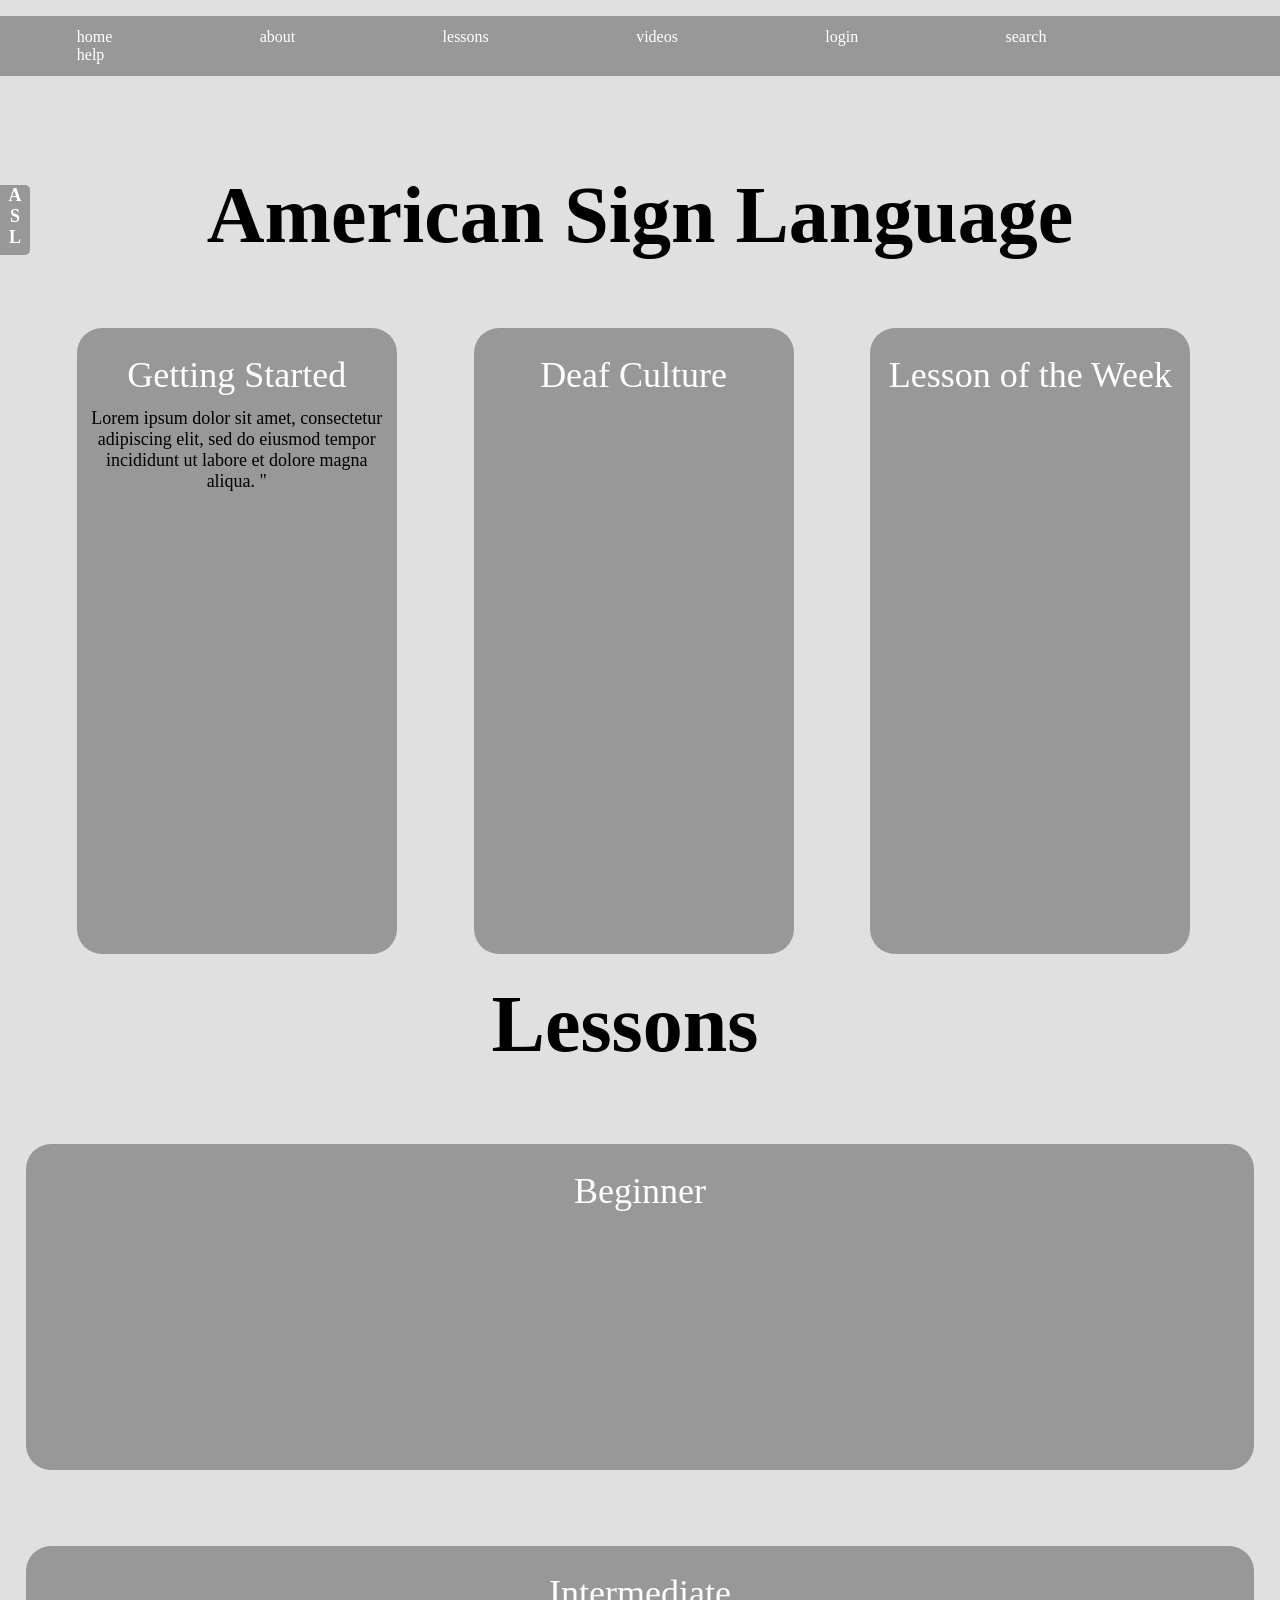
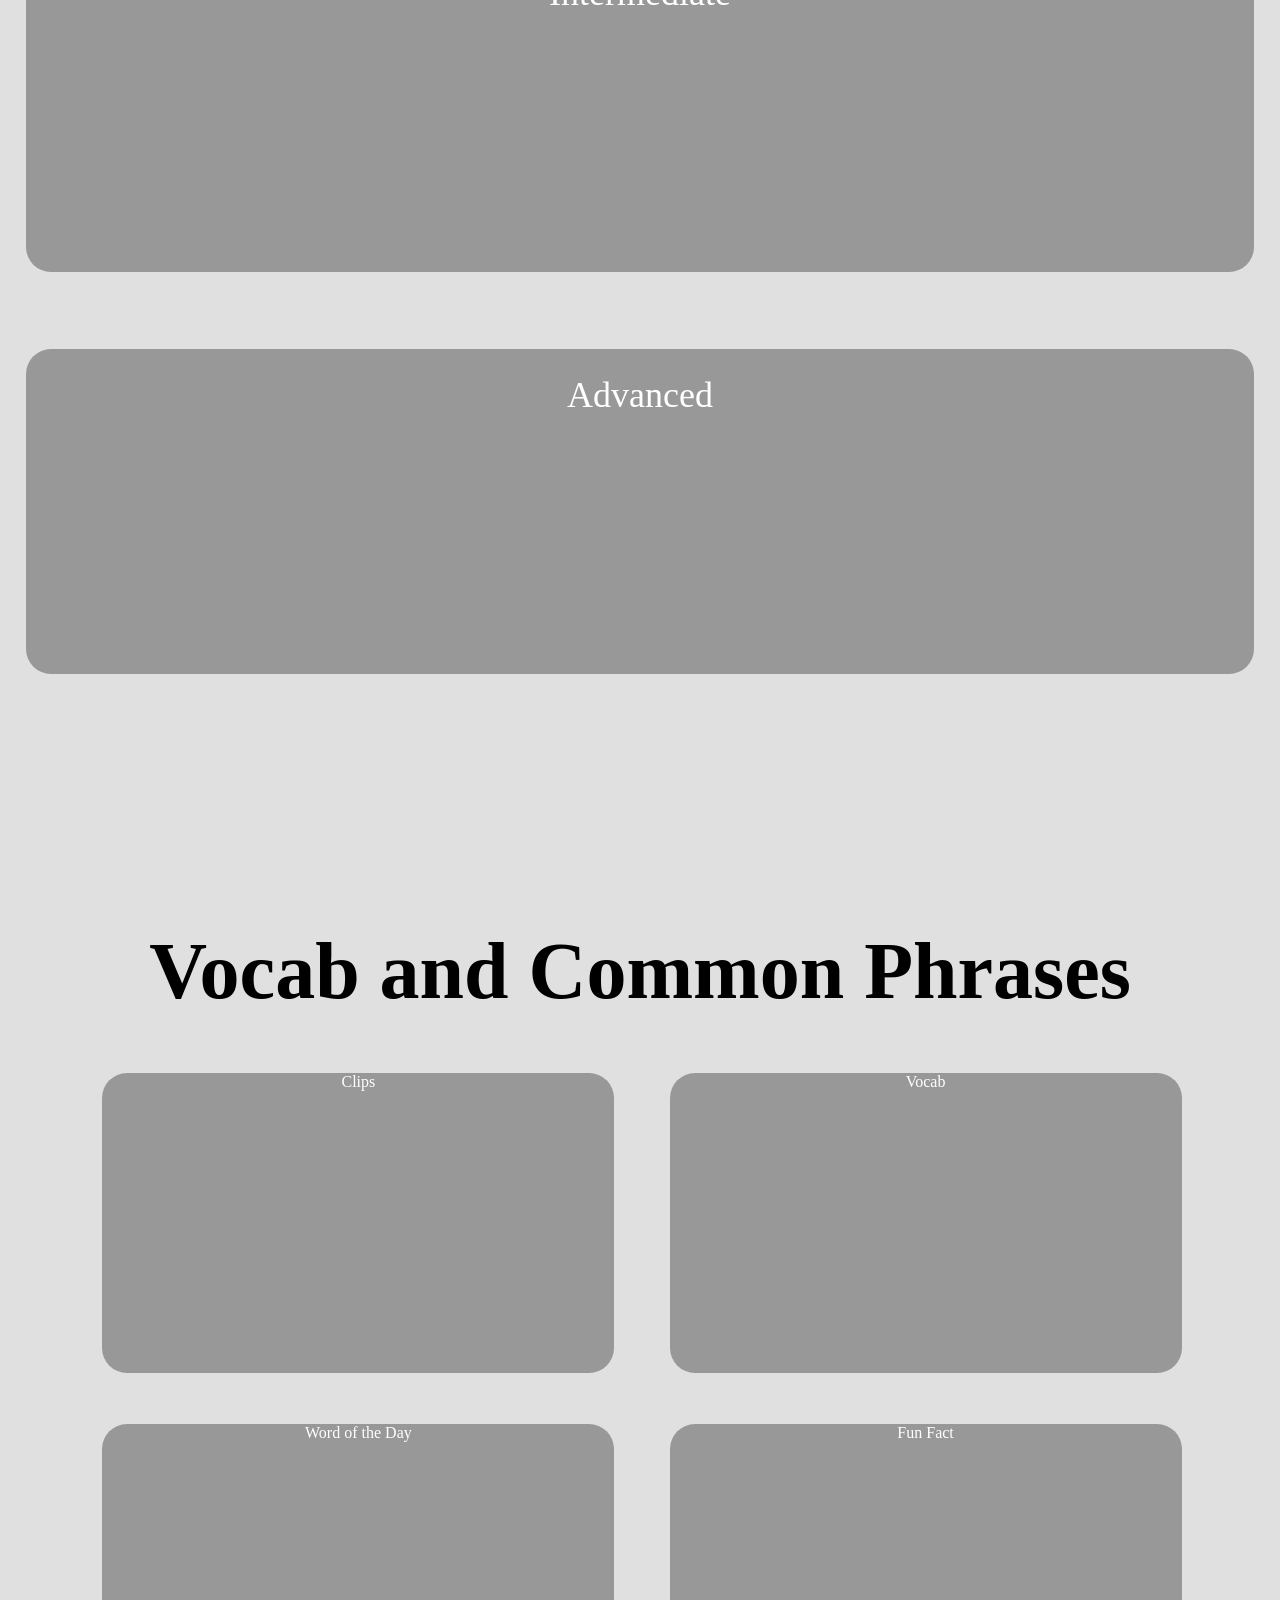
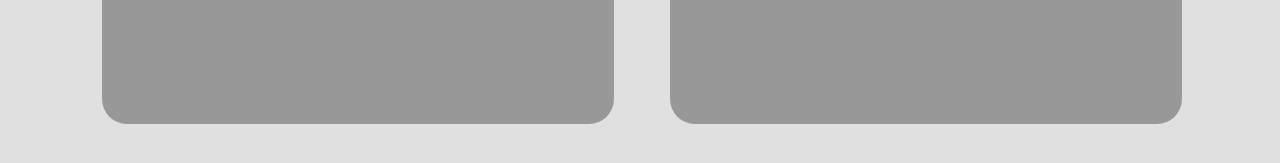
==== index.html @ b892495a "WDD_final_project" ====
<!DOCTYPE html>
<html>
	<link rel="stylesheet" type="text/css" href="assets/css/style.css"/>
	<script src="http://code.jquery.com/jquery-1.11.0.min.js"></script>
	<script src="assets/jquery/script.js"></script>
	<!--<script src="assets/jquery/jquery-1.9.1.js"></script>
	<script src="assets/jquery/script.js"></script> -->

	<head>
		<div id="navbar">
			<div class="box">home
			</div>
			<div class="box">about
			</div>
			<div class="box" id = "lessons-box">lessons
			</div>
			<div class="box">videos
			</div>
			<div class="box">login
			</div>
			<div class="box">search
			</div>
			<div class="box">help
			</div>
		</div>
		<div class = "box" id = "lessons-dropdown"> 
			<ul id = "lessons-list">	
				<li>menu-item1</li>
				<li>menu-item2</li>
				<li>menu-item3</li>
			</ul>
		</div>
		<p id = "naveen"> My name is Naveen</p>
		var x = $('#naveen').text();
	<body>
		<!-- <div id="sidebar"> -->
			<img src="assets/img/asl.jpg" id="sidebar" alt="sidebar" style="width:175px"> <!--width 524 height 2100; 1280x800-->
		</div>
		<div id="title">American Sign Language
			<div id="tab">A<br>S<br>L</div>

		</div>
		<br>
		<div id="containers">
			<div class="container">Getting Started
				 <div class="first-container-text"> Lorem ipsum dolor sit amet, consectetur adipiscing elit, sed do eiusmod tempor incididunt ut labore et dolore magna aliqua. " </div> 
			</div>
			<div class="container">Deaf Culture</div>
			<div class="container">Lesson of the Week
			<!-- <embed width="280" height="150" src="https://www.youtube.com/watch?v=oK4lfqaKm7E&feature=youtu.be&t=29s"> -->

			<div id="video-of-the-week" style="padding-top: 10%;">
				<iframe width="280" height="315" src="http://www.youtube.com/embed/oK4lfqaKm7E" frameborder="0" allowfullscreen></iframe>
			</div>
		</div>
		</div>
			<br> <br> <br> <br>
			<!--page 2-->
		<div id="title2">Lessons</div>
		<br>
		<div id="horizontal-containers">
			<div class="Hcontainer">Beginner</div>
			<div class="Hcontainer">Intermediate</div>
			<div class="Hcontainer">Advanced</div>
		</div>
			<br> <br> <br> <br>
			<!--page 3-->
		<div id="title3"> Vocab and Common Phrases </div>
		<br>
		<div id="pg3-containers">
			<div id="contenedor">Clips</div>
			<div id="contenedor">Vocab</div>
			<div id="contenedor">Word of the Day</div>
			<div id="contenedor">Fun Fact</div>
		</div>





	</body>
 </html>

<!--width: calc(100%-(50%+150px));-->
---- assets/css/style.css ----
body {
	background-color: #E0E0E0;
	margin: 0px 0px 0px 0px;
	/*CCFFF*/
}

#navbar {
	display: inline;
	position: fixed;
	margin-top: 0%;
	margin-left: 0%;
	padding: 12px 0px 12px 0px;
	width: 100%;
	background-color: #989898;


}

.lessonbox {
	width: 200px;
	height: 250px;
	list-style: none;
	text-align: center;
	border-radius: 25px;
	background: #989898;
	display: none;
}

#navbar .box:hover {
	background-color: #E0E0E0;
	-webkit-box-shadow: 0px 2px 3px rgba(0, 0, 0, 0.2);
}

/* above is good */

#sidebar {
	margin-left: -80px;
	text-align: left;
	position: fixed;
	padding-left: 80px;
	display: none;
	margin-top: 42px;

}

#title {
	font-size: 5em;
	font-weight: bold;
	margin: 0px 0px 30px 0px;
	padding-top: 8%;
	text-align: center;
}

#tab {
	background-color: #989898;
	width: 30px;
	height: 70px;
	border-radius: 0px 5px 5px 0px;
	text-align: center;
	clear: both;
	font-size: 18px;
	color: white;
	margin-left: 0px;
	margin-top: -6%;
}

#title2 {
	font-size: 5em;
	font-weight: bold;
	margin: 0px 100px 30px 70px;
	padding-top: 8%;
	text-align: center;
}

#containers {
	width: 100%;
	margin: 0 auto;
	clear: both;
	display: block;
}

#horizontal-containers {
	width: 100%;
	margin: 0 auto;
	clear: both;
	display: block;
}

#title3 {
	font-size: 5em;
	font-weight: bold;
	margin: 0px;
	padding-top: 8%;
	text-align: center;
	width: 100%;
}

#pg3-containers {
	width: 100%;
	padding-left: 5%;
	padding-right: 5%;
	margin: 1%;
}

#contenedor {
	background-color: #989898;
	width: 40%;
	height: 300px;
	border-radius: 25px;
	color: white;
	text-align: center;
	display: inline-block;
	margin: 2%;
}

.first-container-text {
	color: black;
	padding: 12px 12px 0px 12px;
	max-height: 600px;
	font-size: 18px;
	margin: 0px auto;
}


.container {
	background-color: #989898;
	width: 25%;
	height: 600px;
	border-radius: 25px;
	text-align: center;
	padding-top: 2%;
	float: left;
	font-size: 36px;
	color: white;
	margin: 2%;
	margin-left: 6%;
	margin-right: 0%;
}

.Hcontainer {
	background-color: #989898;
	width: 80%;
	height: 300px;
	border-radius: 25px;
	text-align: center;
	padding-top: 2%;
	font-size: 36px;
	color: white;
	margin: 2%;
	margin-bottom: 6%;
	padding-left: 8%;
	padding-right: 8%;
}

.video-of-the-week {
	position: relative;
	z-index: 100;
	float: left;
}



.box {
	padding-left: 9%;
	color: white;
	height: 30px;
	padding: 12px 5.2% 12px 6%;
	text-align: center;
	display: inline;
}

#lessons-dropdown{
	position: absolute;
	margin-top: 42px;
	margin-left: 400px;
	height: 100px;
	width: 80px;
	background-color: #989898;
	display: none;
	text-align: center;
}

#lessons-list{
	list-style-type: none;
	text-align: center;
	padding-left: 0px;
}

#lessons-list li{
	margin-left: auto;
	margin-right: auto;

}
/*.box:hover; {
	-webkit-transform:scale(1.25);
}*/
/*display: block;*/
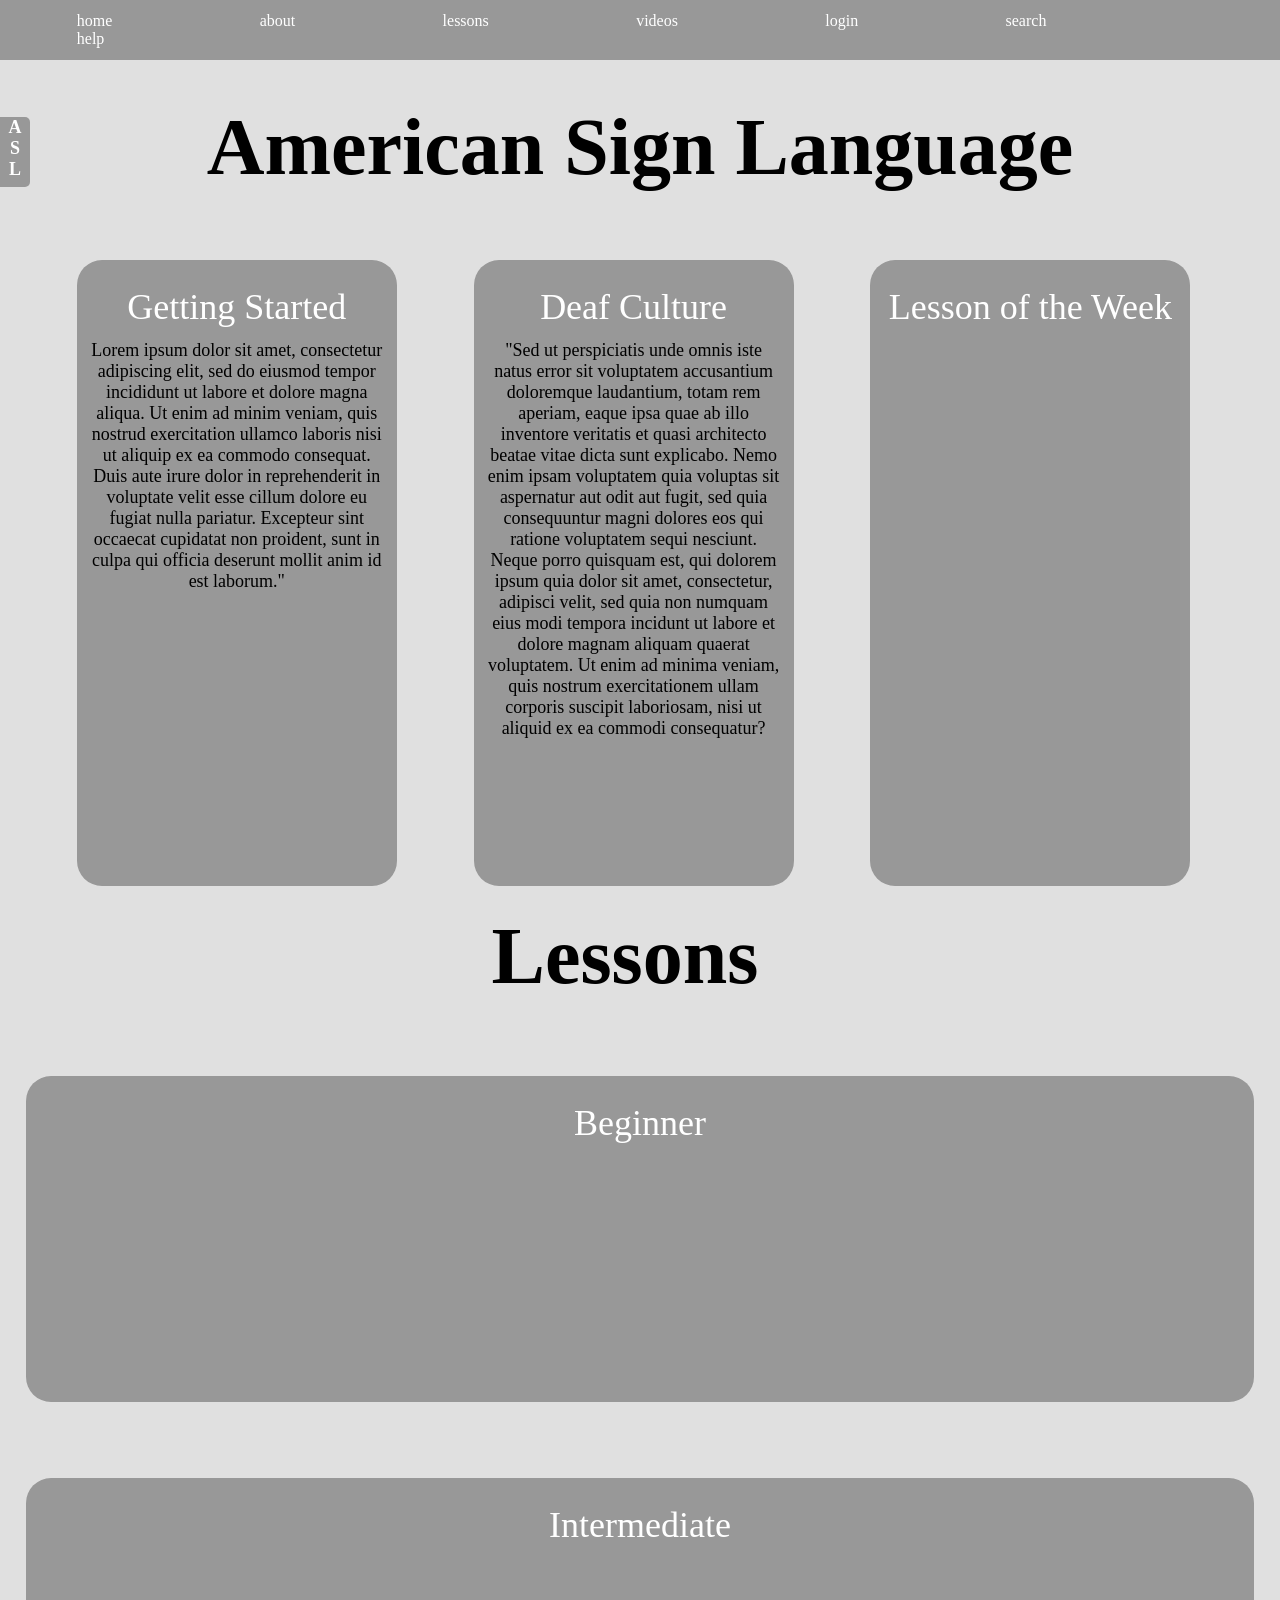
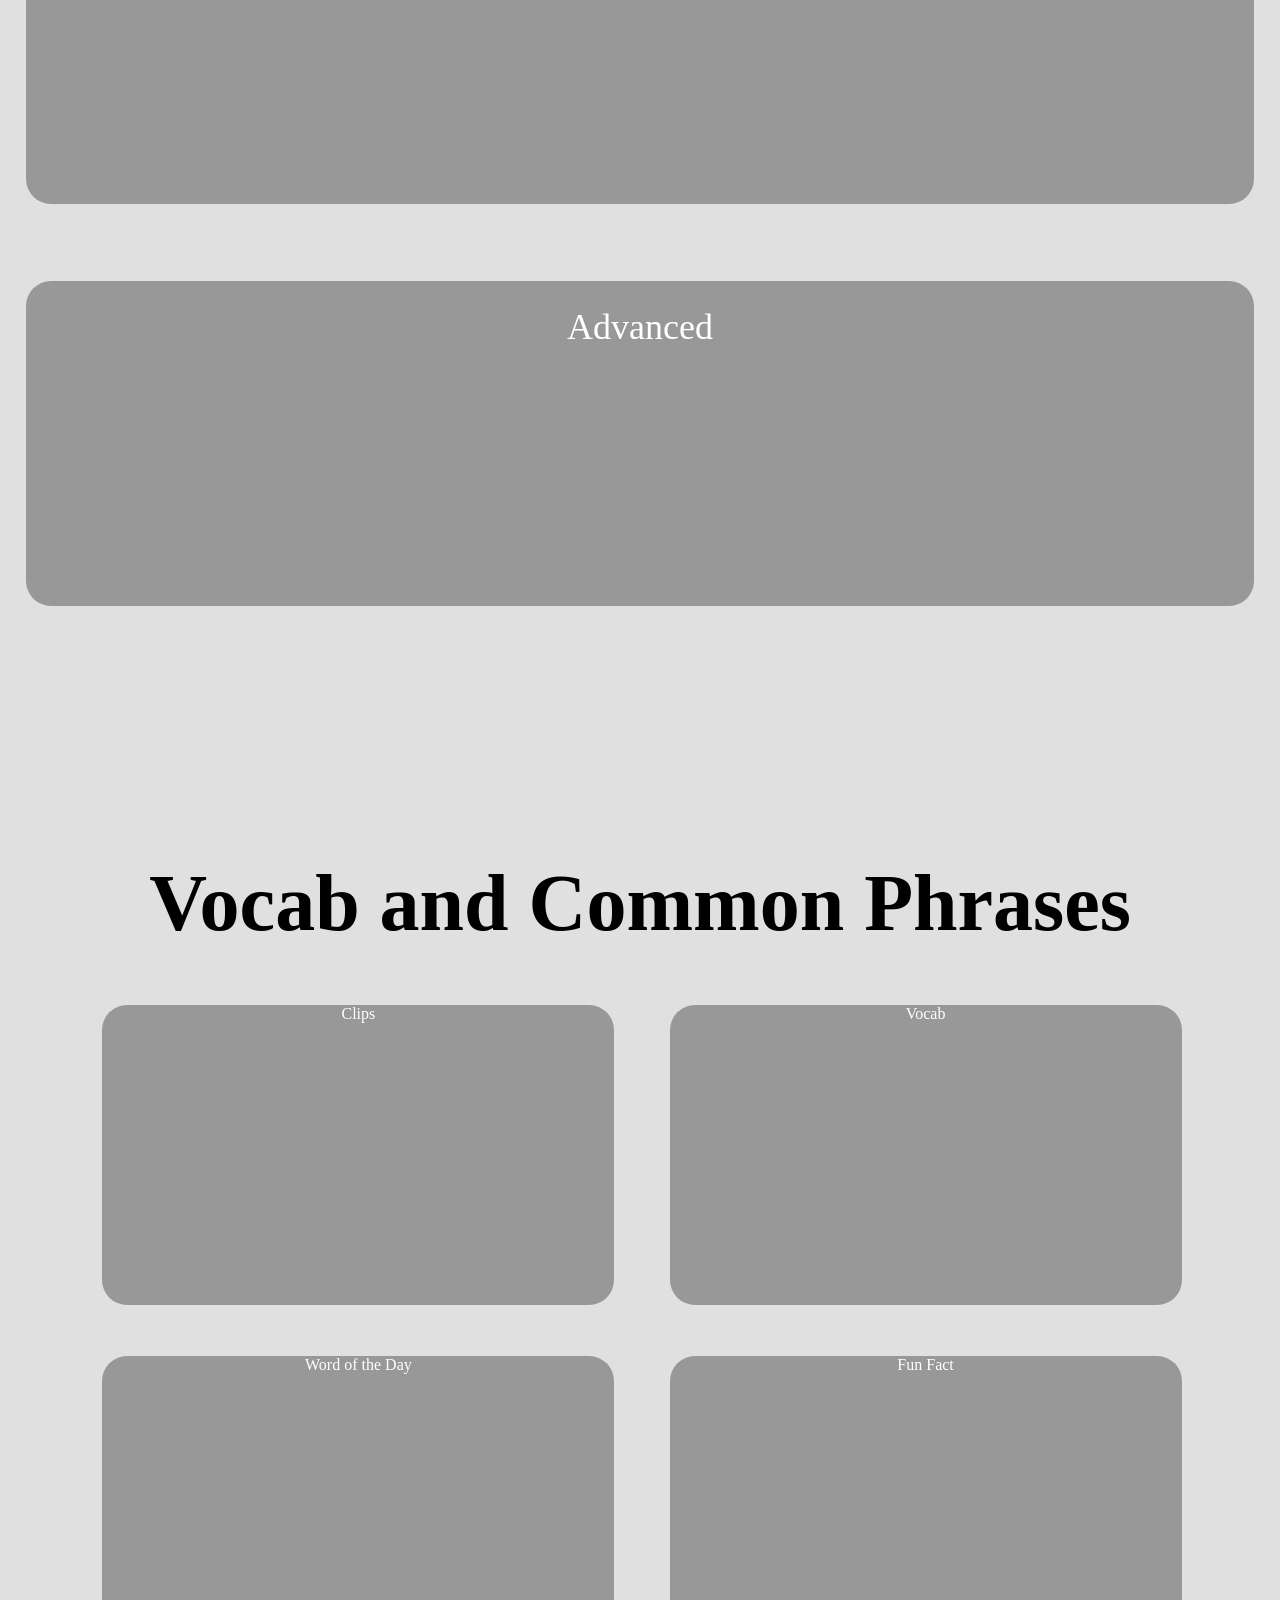
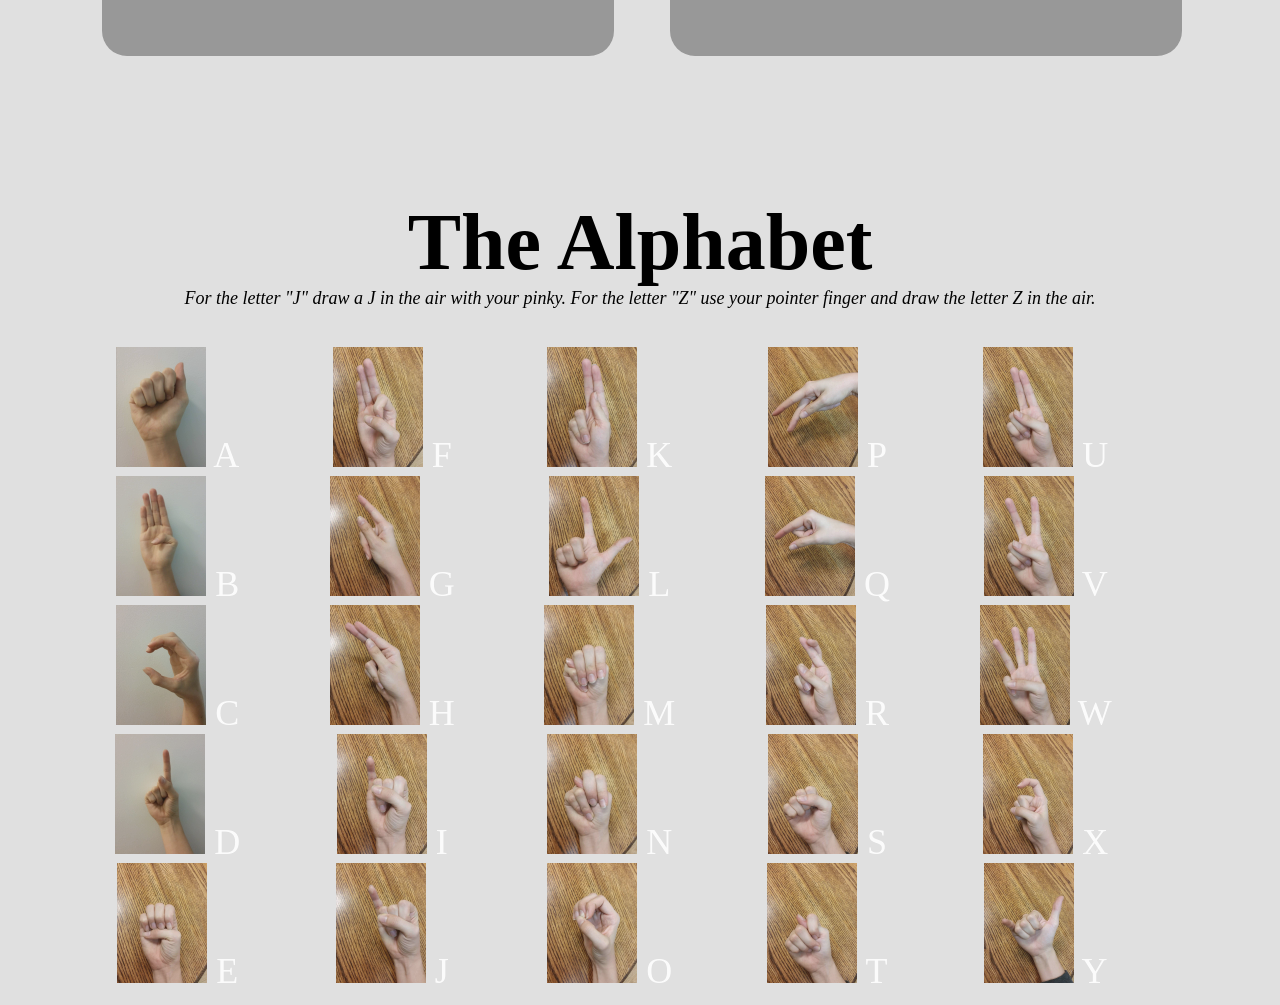
==== commit c517328f: "WDD final" ====
--- a/index.html
+++ b/index.html
@@ -25,16 +25,13 @@
 		</div>
 		<div class = "box" id = "lessons-dropdown"> 
 			<ul id = "lessons-list">	
-				<li>menu-item1</li>
-				<li>menu-item2</li>
-				<li>menu-item3</li>
+				<li>Week One</li> <br>
+				<li>Week Two</li> <br>
+				<li>Week Three</li> <br> <br>
 			</ul>
 		</div>
-		<p id = "naveen"> My name is Naveen</p>
-		var x = $('#naveen').text();
 	<body>
-		<!-- <div id="sidebar"> -->
-			<img src="assets/img/asl.jpg" id="sidebar" alt="sidebar" style="width:175px"> <!--width 524 height 2100; 1280x800-->
+			<img src="assets/img/asl.jpg" id="sidebar" alt="sidebar" style="width:175px">
 		</div>
 		<div id="title">American Sign Language
 			<div id="tab">A<br>S<br>L</div>
@@ -43,18 +40,19 @@
 		<br>
 		<div id="containers">
 			<div class="container">Getting Started
-				 <div class="first-container-text"> Lorem ipsum dolor sit amet, consectetur adipiscing elit, sed do eiusmod tempor incididunt ut labore et dolore magna aliqua. " </div> 
+				 <div class="first-container-text"> Lorem ipsum dolor sit amet, consectetur adipiscing elit, sed do eiusmod tempor incididunt ut labore et dolore magna aliqua. Ut enim ad minim veniam, quis nostrud exercitation ullamco laboris nisi ut aliquip ex ea commodo consequat. Duis aute irure dolor in reprehenderit in voluptate velit esse cillum dolore eu fugiat nulla pariatur. Excepteur sint occaecat cupidatat non proident, sunt in culpa qui officia deserunt mollit anim id est laborum." </div> 
 			</div>
-			<div class="container">Deaf Culture</div>
+			<div class="container">Deaf Culture
+				<div class="second-container-text"> "Sed ut perspiciatis unde omnis iste natus error sit voluptatem accusantium doloremque laudantium, totam rem aperiam, eaque ipsa quae ab illo inventore veritatis et quasi architecto beatae vitae dicta sunt explicabo. Nemo enim ipsam voluptatem quia voluptas sit aspernatur aut odit aut fugit, sed quia consequuntur magni dolores eos qui ratione voluptatem sequi nesciunt. Neque porro quisquam est, qui dolorem ipsum quia dolor sit amet, consectetur, adipisci velit, sed quia non numquam eius modi tempora incidunt ut labore et dolore magnam aliquam quaerat voluptatem. Ut enim ad minima veniam, quis nostrum exercitationem ullam corporis suscipit laboriosam, nisi ut aliquid ex ea commodi consequatur? </div>
+			</div>
 			<div class="container">Lesson of the Week
-			<!-- <embed width="280" height="150" src="https://www.youtube.com/watch?v=oK4lfqaKm7E&feature=youtu.be&t=29s"> -->
-
 			<div id="video-of-the-week" style="padding-top: 10%;">
 				<iframe width="280" height="315" src="http://www.youtube.com/embed/oK4lfqaKm7E" frameborder="0" allowfullscreen></iframe>
 			</div>
 		</div>
 		</div>
 			<br> <br> <br> <br>
+
 			<!--page 2-->
 		<div id="title2">Lessons</div>
 		<br>
@@ -64,6 +62,7 @@
 			<div class="Hcontainer">Advanced</div>
 		</div>
 			<br> <br> <br> <br>
+
 			<!--page 3-->
 		<div id="title3"> Vocab and Common Phrases </div>
 		<br>
@@ -74,6 +73,71 @@
 			<div id="contenedor">Fun Fact</div>
 		</div>
 
+			<!--page 4-->
+		<div id="title4"> The Alphabet </div>
+			<div class="subheading"><em>For the letter "J" draw a J in the air with your pinky. For the letter "Z" use your pointer finger and draw the letter Z in the air.</em></div>
+		<div id="pg4-containers">
+			<div id="row">
+				<div id="column1"></div>
+					<img src="assets/img/A.jpg" id="column1" alt="1stletter" style="width:90px"> A
+				<div id="column1"></div>
+					<img src="assets/img/B.jpg" id="column1" alt="2ndletter" style="width:90px"> B
+				<div id="column1"></div>
+					<img src="assets/img/C.jpg" id="column1" alt="3rdletter" style="width:90px"> C
+				<div id="column1"></div>
+					<img src="assets/img/D.jpg" id="column1" alt="4thletter" style="width:90px"> D
+				<div id="column1"></div>
+					<img src="assets/img/E.jpg" id="column1" alt="1stletter" style="width:90px"> E
+			</div>
+			<div id="row">
+				<div id="column1"></div>
+					<img src="assets/img/F.jpg" id="column1" alt="1stletter" style="width:90px"> F
+				<div id="column1"></div>
+					<img src="assets/img/G.jpg" id="column1" alt="2ndletter" style="width:90px"> G
+				<div id="column1"></div>
+					<img src="assets/img/H.jpg" id="column1" alt="3rdletter" style="width:90px"> H
+				<div id="column1"></div>
+					<img src="assets/img/I.jpg" id="column1" alt="4thletter" style="width:90px"> I
+				<div id="column1"></div>
+					<img src="assets/img/J.jpg" id="column1" alt="1stletter" style="width:90px"> J
+			</div>
+			<div id="row">
+				<div id="column1"></div>
+					<img src="assets/img/K.jpg" id="column1" alt="1stletter" style="width:90px"> K
+				<div id="column1"></div>
+					<img src="assets/img/L.jpg" id="column1" alt="2ndletter" style="width:90px"> L
+				<div id="column1"></div>
+					<img src="assets/img/M.jpg" id="column1" alt="3rdletter" style="width:90px"> M
+				<div id="column1"></div>
+					<img src="assets/img/N.jpg" id="column1" alt="4thletter" style="width:90px"> N
+				<div id="column1"></div>
+					<img src="assets/img/O.jpg" id="column1" alt="1stletter" style="width:90px"> O
+			</div>
+			<div id="row">
+				<div id="column1"></div>
+					<img src="assets/img/P.jpg" id="column1" alt="1stletter" style="width:90px"> P
+				<div id="column1"></div>
+					<img src="assets/img/Q.jpg" id="column1" alt="2ndletter" style="width:90px"> Q
+				<div id="column1"></div>
+					<img src="assets/img/R.jpg" id="column1" alt="3rdletter" style="width:90px"> R
+				<div id="column1"></div>
+					<img src="assets/img/S.jpg" id="column1" alt="4thletter" style="width:90px"> S
+				<div id="column1"></div>
+					<img src="assets/img/T.jpg" id="column1" alt="1stletter" style="width:90px"> T
+			</div>
+			<div id="row">
+				<div id="column1"></div>
+					<img src="assets/img/U.jpg" id="column1" alt="1stletter" style="width:90px"> U
+				<div id="column1"></div>
+					<img src="assets/img/V.jpg" id="column1" alt="2ndletter" style="width:90px"> V
+				<div id="column1"></div>
+					<img src="assets/img/W.jpg" id="column1" alt="3rdletter" style="width:90px"> W
+				<div id="column1"></div>
+					<img src="assets/img/X.jpg" id="column1" alt="4thletter" style="width:90px"> X
+				<div id="column1"></div>
+					<img src="assets/img/Y.jpg" id="column1" alt="1stletter" style="width:90px"> Y
+			</div>
+		</div>
 
 
 
--- a/assets/css/style.css
+++ b/assets/css/style.css
@@ -72,12 +72,38 @@
 	text-align: center;
 }
 
+#title4 {
+	font-size: 5em;
+	font-weight: bold;
+	margin: 0px;
+	padding-top: 8%;
+	text-align: center;
+}
+
+#pg4-containers {
+	width: 100%;
+	margin: 0% 5% 2% 5%;
+	border: 3%;
+}
+
+#row {
+	float: left;
+
+	border-radius: 25px;
+	text-align: center;
+	font-size: 36px;
+	color: white;
+	margin: 3% 3% 1% 4%;
+	opacity: 0.9;
+}
+
 #containers {
 	width: 100%;
 	margin: 0 auto;
 	clear: both;
 	display: block;
 }
+
 
 #horizontal-containers {
 	width: 100%;
@@ -121,6 +147,13 @@
 	margin: 0px auto;
 }
 
+.second-container-text {
+	color: black;
+	padding: 12px 12px 0px 12px;
+	max-height: 600px;
+	font-size: 18px;
+	margin: 0px auto;
+}
 
 .container {
 	background-color: #989898;
@@ -158,21 +191,10 @@
 	float: left;
 }
 
-
-
-.box {
-	padding-left: 9%;
-	color: white;
-	height: 30px;
-	padding: 12px 5.2% 12px 6%;
-	text-align: center;
-	display: inline;
-}
-
 #lessons-dropdown{
 	position: absolute;
 	margin-top: 42px;
-	margin-left: 400px;
+	margin-left: 28.7%;
 	height: 100px;
 	width: 80px;
 	background-color: #989898;
@@ -190,6 +212,20 @@
 	margin-left: auto;
 	margin-right: auto;
 
+}
+
+.box {
+	padding-left: 9%;
+	color: white;
+	height: 30px;
+	padding: 12px 5.2% 12px 6%;
+	text-align: center;
+	display: inline;
+}
+
+.subheading {
+	font-size: 18px;
+	text-align: center
 }
 /*.box:hover; {
 	-webkit-transform:scale(1.25);
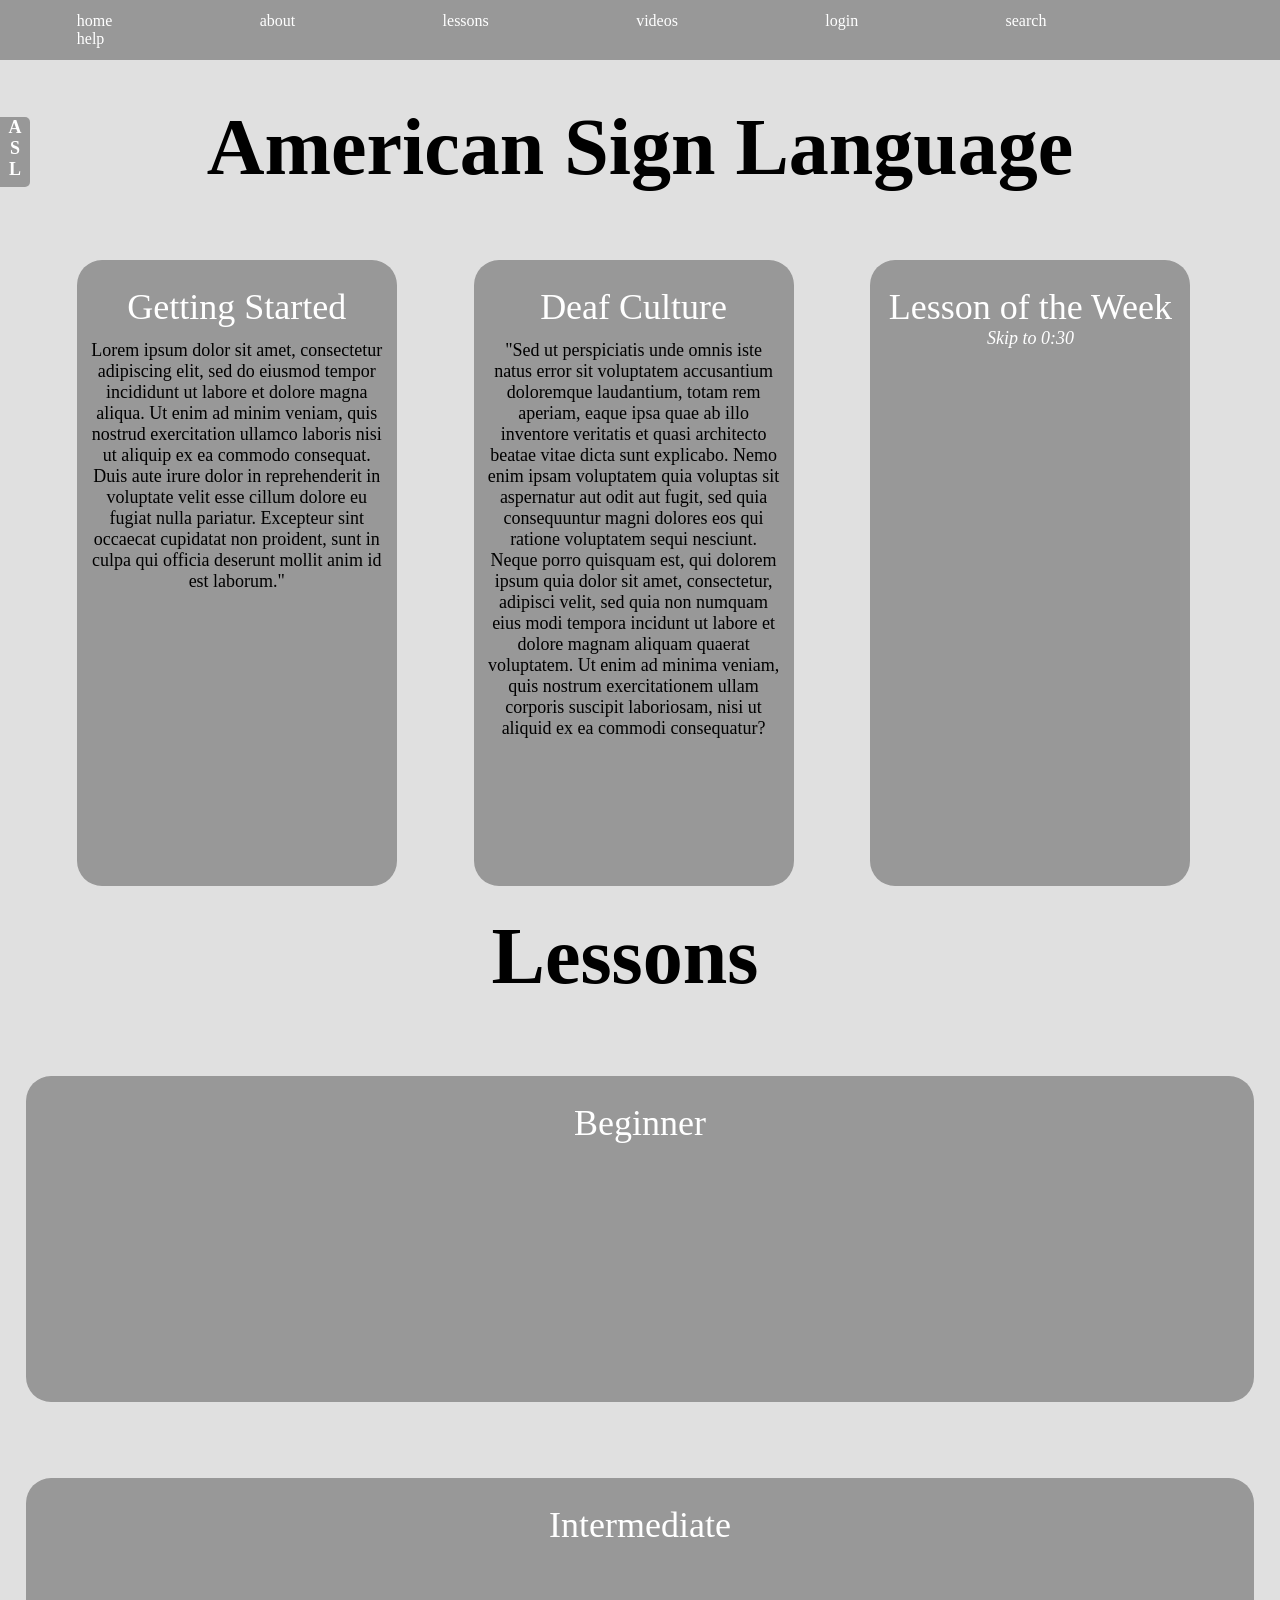
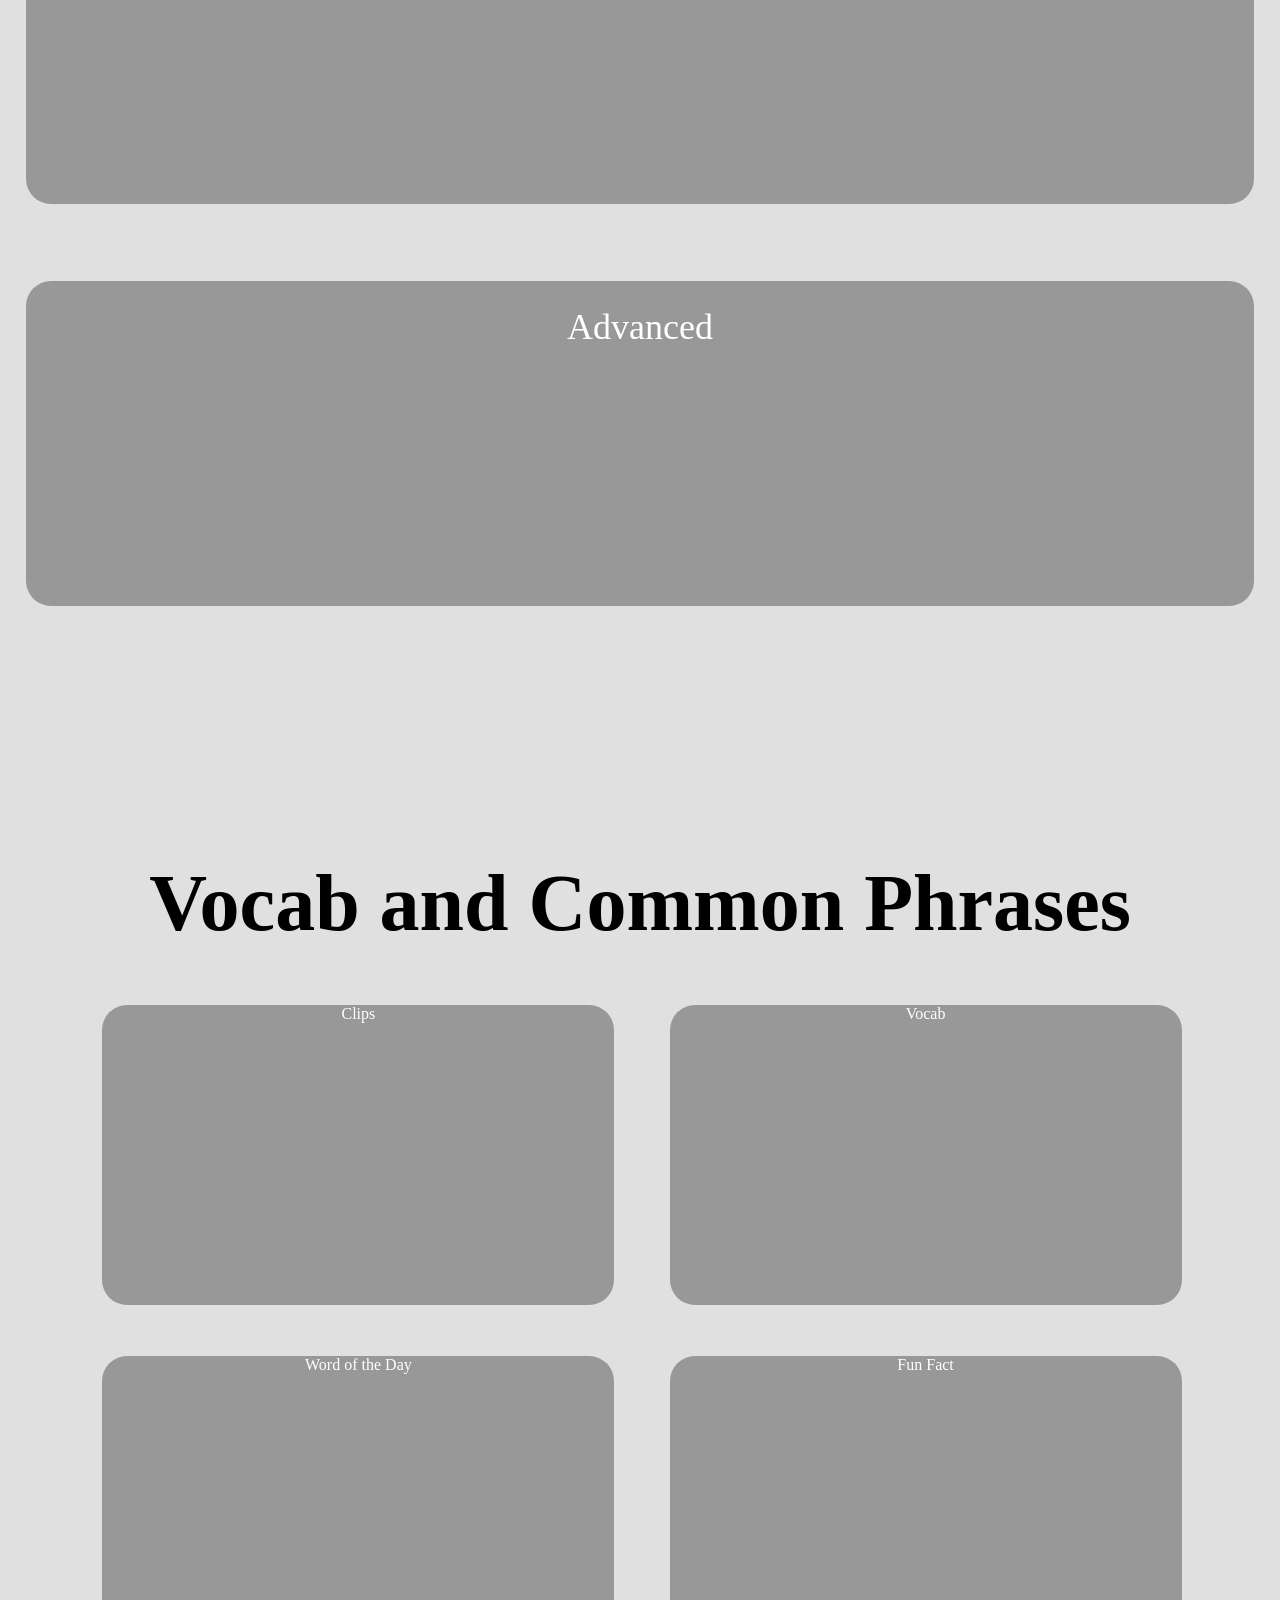
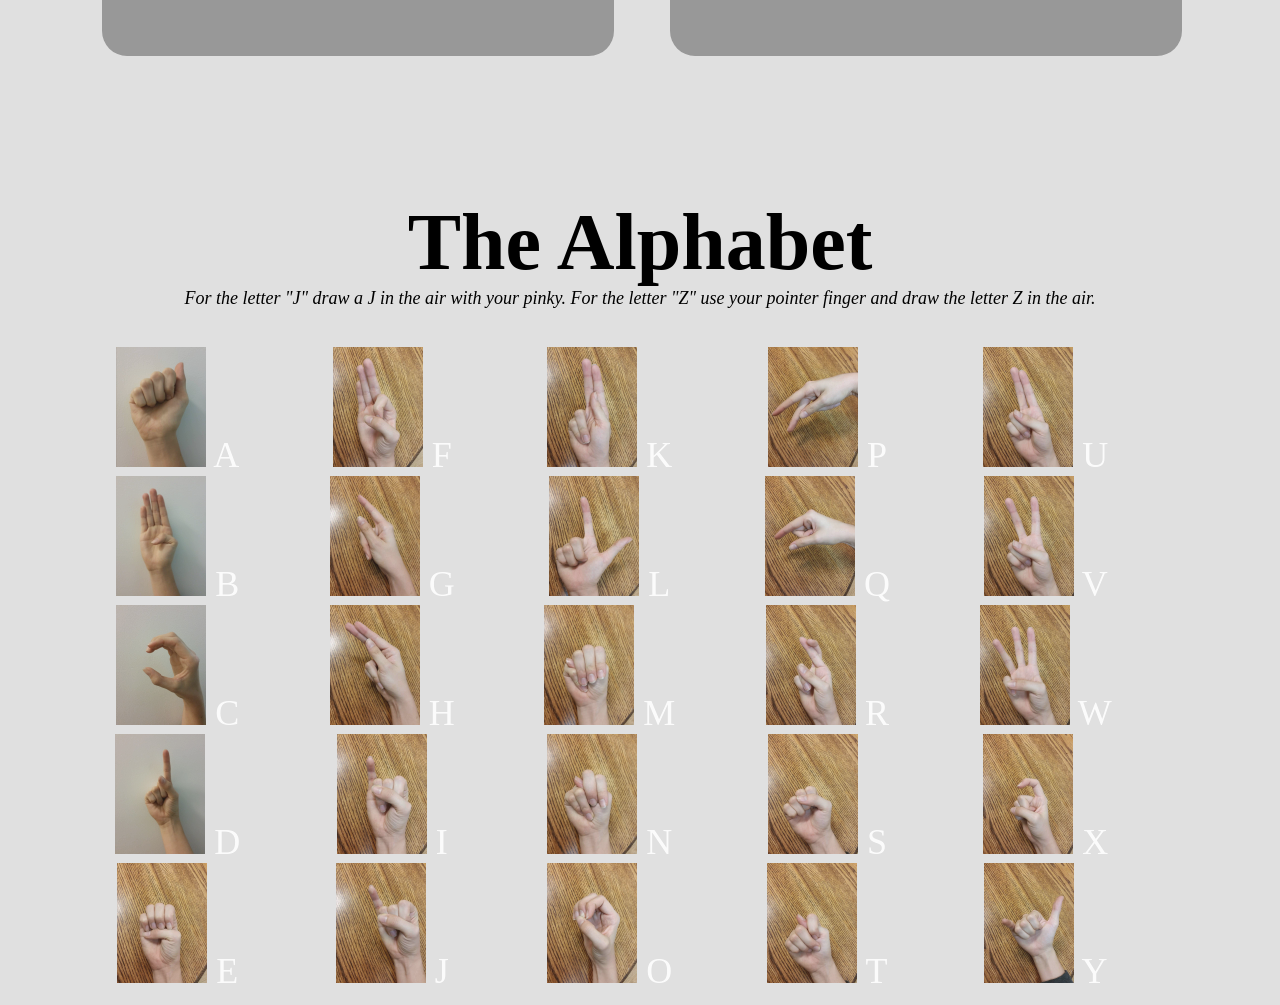
==== commit b235074a: "Take two added a subheading" ====
--- a/index.html
+++ b/index.html
@@ -46,8 +46,9 @@
 				<div class="second-container-text"> "Sed ut perspiciatis unde omnis iste natus error sit voluptatem accusantium doloremque laudantium, totam rem aperiam, eaque ipsa quae ab illo inventore veritatis et quasi architecto beatae vitae dicta sunt explicabo. Nemo enim ipsam voluptatem quia voluptas sit aspernatur aut odit aut fugit, sed quia consequuntur magni dolores eos qui ratione voluptatem sequi nesciunt. Neque porro quisquam est, qui dolorem ipsum quia dolor sit amet, consectetur, adipisci velit, sed quia non numquam eius modi tempora incidunt ut labore et dolore magnam aliquam quaerat voluptatem. Ut enim ad minima veniam, quis nostrum exercitationem ullam corporis suscipit laboriosam, nisi ut aliquid ex ea commodi consequatur? </div>
 			</div>
 			<div class="container">Lesson of the Week
-			<div id="video-of-the-week" style="padding-top: 10%;">
-				<iframe width="280" height="315" src="http://www.youtube.com/embed/oK4lfqaKm7E" frameborder="0" allowfullscreen></iframe>
+				<div class="video-subheading"><em>Skip to 0:30</em></div>
+				<div id="video-of-the-week" style="padding-top: 10%;">
+					<iframe width="280" height="315" src="http://www.youtube.com/embed/oK4lfqaKm7E" frameborder="0" allowfullscreen></iframe>
 			</div>
 		</div>
 		</div>
--- a/assets/css/style.css
+++ b/assets/css/style.css
@@ -14,6 +14,11 @@
 	background-color: #989898;
 
 
+}
+
+.video-subheading {
+	text-align: center;
+	font-size: 18px;
 }
 
 .lessonbox {
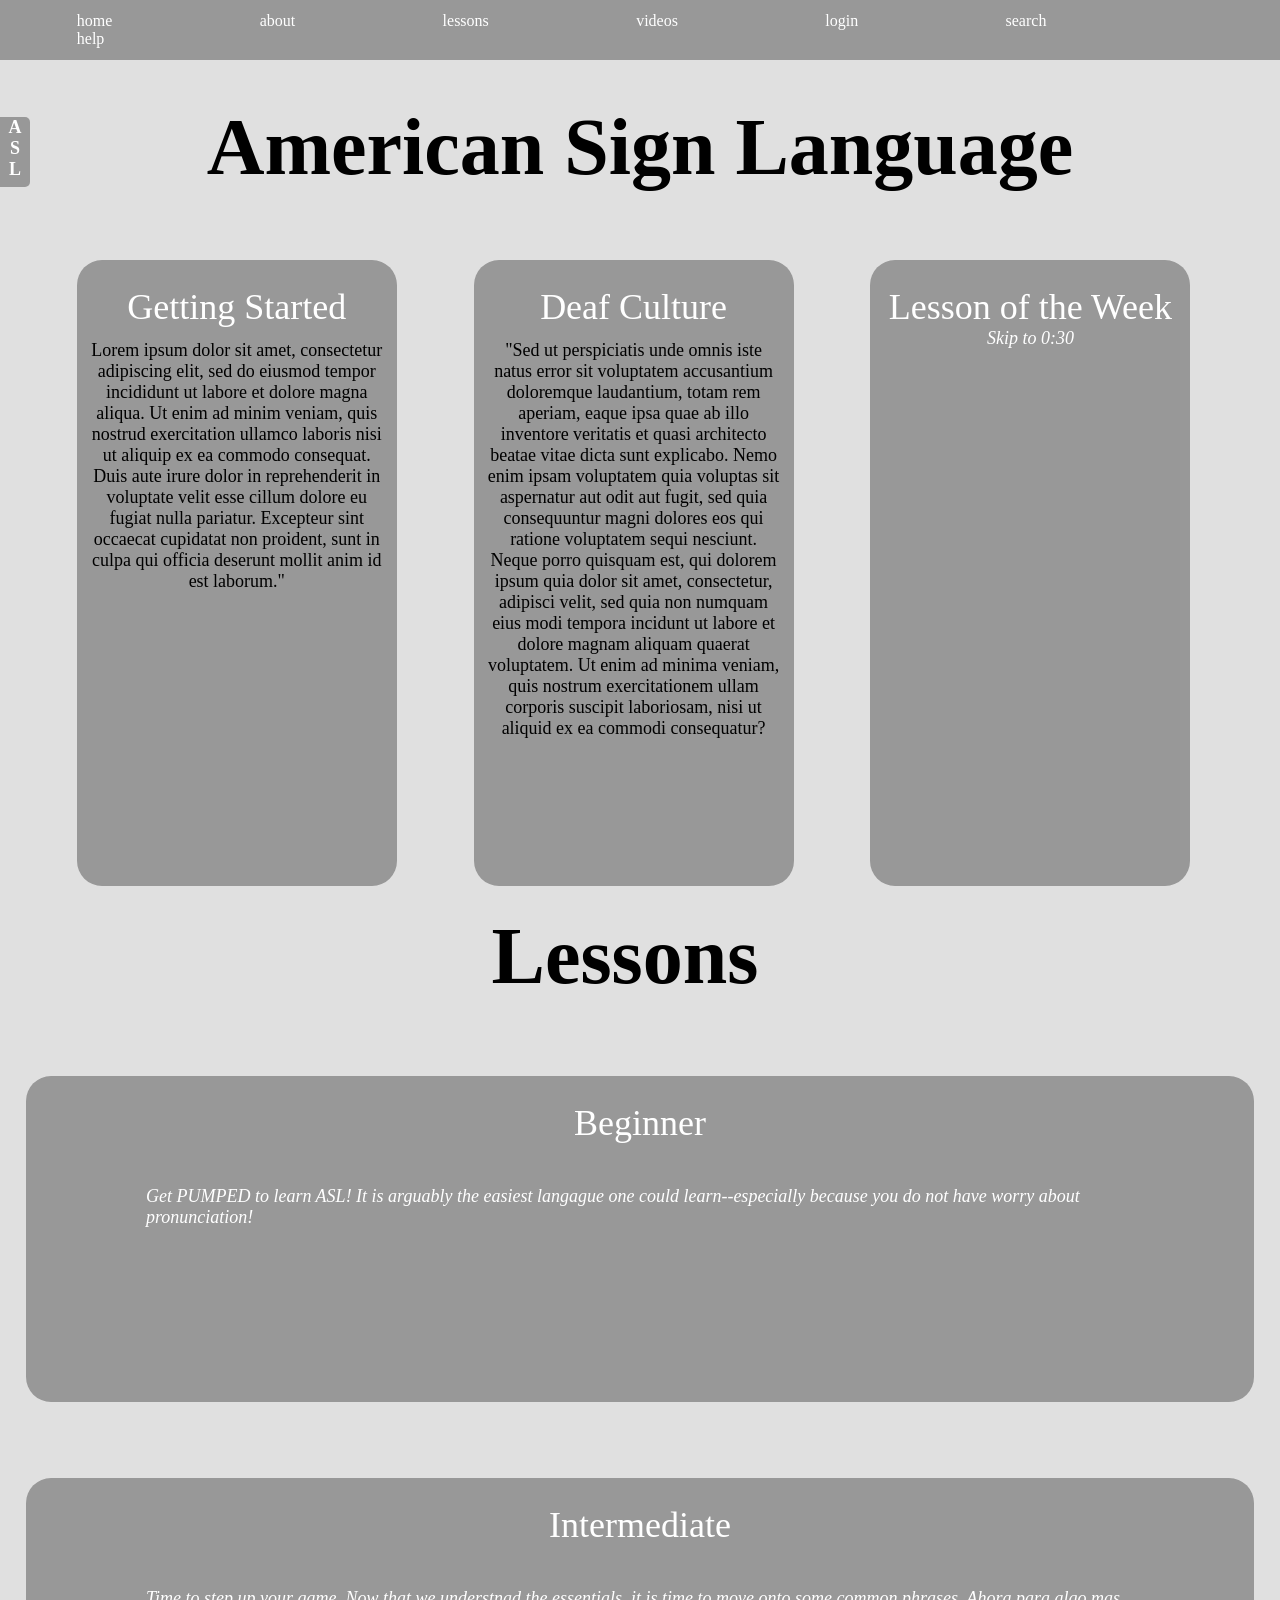
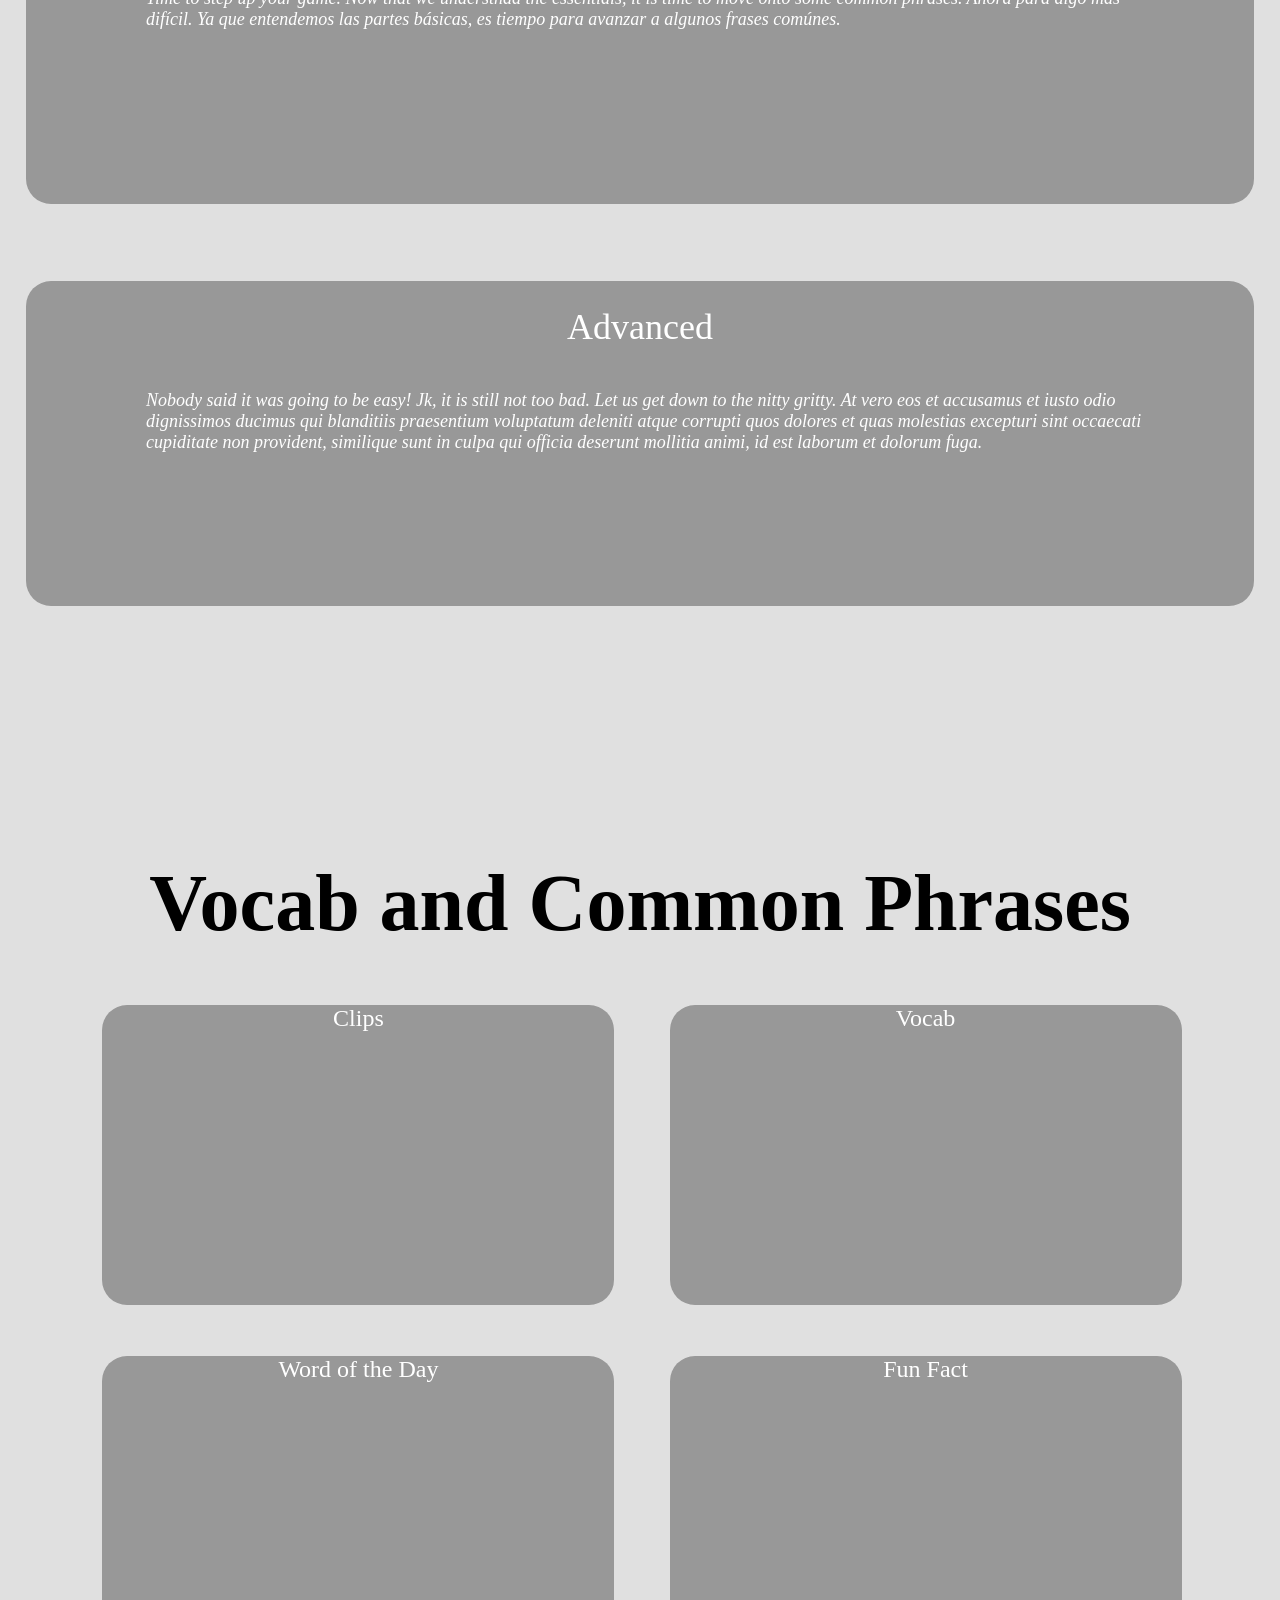
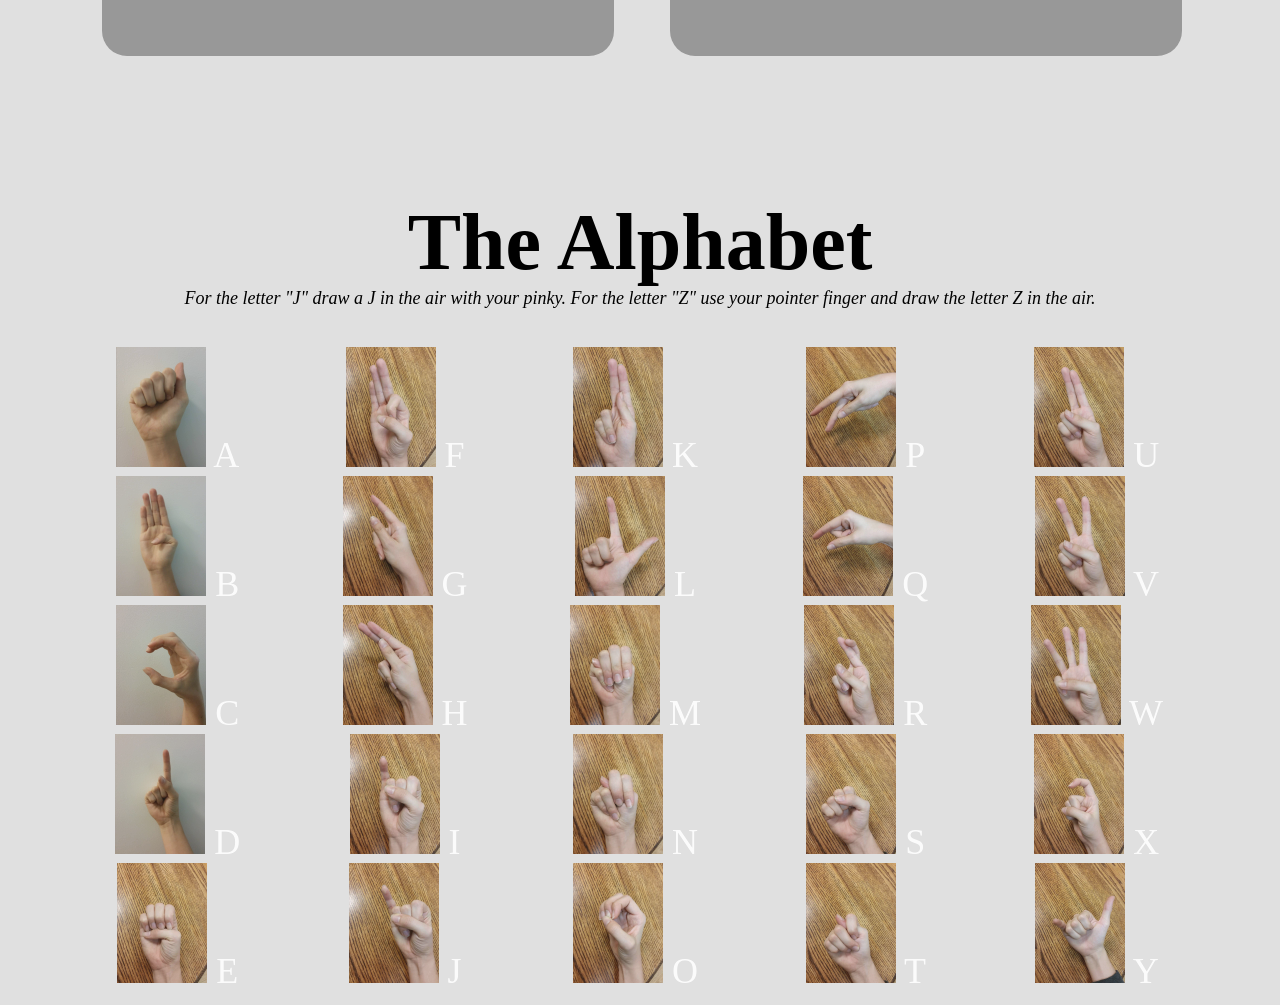
==== commit 336576e4: "Take three" ====
--- a/index.html
+++ b/index.html
@@ -58,9 +58,15 @@
 		<div id="title2">Lessons</div>
 		<br>
 		<div id="horizontal-containers">
-			<div class="Hcontainer">Beginner</div>
-			<div class="Hcontainer">Intermediate</div>
-			<div class="Hcontainer">Advanced</div>
+			<div class="Hcontainer">Beginner
+				<br><br><div class="beginnertext">Get PUMPED to learn ASL! It is arguably the easiest langague one could learn--especially because you do not have worry about pronunciation!</div>
+			</div>
+			<div class="Hcontainer">Intermediate
+				<br><br><div class="intermedtext">Time to step up your game. Now that we understnad the essentials, it is time to move onto some common phrases. Ahora para algo mas difícil. Ya que entendemos las partes básicas, es tiempo para avanzar a algunos frases comúnes.</div>
+			</div>
+			<div class="Hcontainer">Advanced
+				<br><br><div class="advtext"> Nobody said it was going to be easy! Jk, it is still not too bad. Let us get down to the nitty gritty. At vero eos et accusamus et iusto odio dignissimos ducimus qui blanditiis praesentium voluptatum deleniti atque corrupti quos dolores et quas molestias excepturi sint occaecati cupiditate non provident, similique sunt in culpa qui officia deserunt mollitia animi, id est laborum et dolorum fuga. </div>
+			</div>
 		</div>
 			<br> <br> <br> <br>
 
@@ -68,10 +74,16 @@
 		<div id="title3"> Vocab and Common Phrases </div>
 		<br>
 		<div id="pg3-containers">
-			<div id="contenedor">Clips</div>
+			<div id="contenedor">Clips
+				<div class="videoclip">
+					<iframe width="350" height="225" src="http://www.youtube.com/embed/UQ0-CR9mzNc" frameborder="0" allowfullscreen></iframe>
+				</div>
+			</div>
 			<div id="contenedor">Vocab</div>
 			<div id="contenedor">Word of the Day</div>
-			<div id="contenedor">Fun Fact</div>
+			<div id="contenedor">Fun Fact
+				<!--<div class="funfacttext">Sign language is the fourth most-used language in the US</div>-->
+			</div>
 		</div>
 
 			<!--page 4-->
--- a/assets/css/style.css
+++ b/assets/css/style.css
@@ -77,6 +77,15 @@
 	text-align: center;
 }
 
+#title3 {
+	font-size: 5em;
+	font-weight: bold;
+	margin: 0px;
+	padding-top: 8%;
+	text-align: center;
+	width: 100%;
+}
+
 #title4 {
 	font-size: 5em;
 	font-weight: bold;
@@ -93,12 +102,11 @@
 
 #row {
 	float: left;
-
 	border-radius: 25px;
 	text-align: center;
 	font-size: 36px;
 	color: white;
-	margin: 3% 3% 1% 4%;
+	margin: 3% 4% 1% 4%;
 	opacity: 0.9;
 }
 
@@ -117,14 +125,7 @@
 	display: block;
 }
 
-#title3 {
-	font-size: 5em;
-	font-weight: bold;
-	margin: 0px;
-	padding-top: 8%;
-	text-align: center;
-	width: 100%;
-}
+
 
 #pg3-containers {
 	width: 100%;
@@ -138,6 +139,7 @@
 	width: 40%;
 	height: 300px;
 	border-radius: 25px;
+	font-size: 24px;
 	color: white;
 	text-align: center;
 	display: inline-block;
@@ -188,12 +190,6 @@
 	margin-bottom: 6%;
 	padding-left: 8%;
 	padding-right: 8%;
-}
-
-.video-of-the-week {
-	position: relative;
-	z-index: 100;
-	float: left;
 }
 
 #lessons-dropdown{
@@ -232,6 +228,45 @@
 	font-size: 18px;
 	text-align: center
 }
+
+.video-of-the-week {
+	position: relative;
+	z-index: 100;
+	float: left;
+}
+
+.videoclip {
+	padding-top: 25px;
+	position: absolute;
+	padding-left: 75px;
+}
+
+.beginnertext {
+	font-size: 18px;
+	font-style: italic;
+	padding-left: 18px;
+	text-align: left;
+}
+
+.intermedtext {
+	font-size: 18px;
+	font-style: italic;
+	padding-left: 18px;
+	text-align: left;
+}
+
+.advtext {
+	font-size: 18px;
+	font-style: italic;
+	padding-left: 18px;
+	text-align: left;
+}
+
+/*.funfacttext {
+	font-size: 12px;
+	text-align: center;
+}*/
+
 /*.box:hover; {
 	-webkit-transform:scale(1.25);
 }*/
